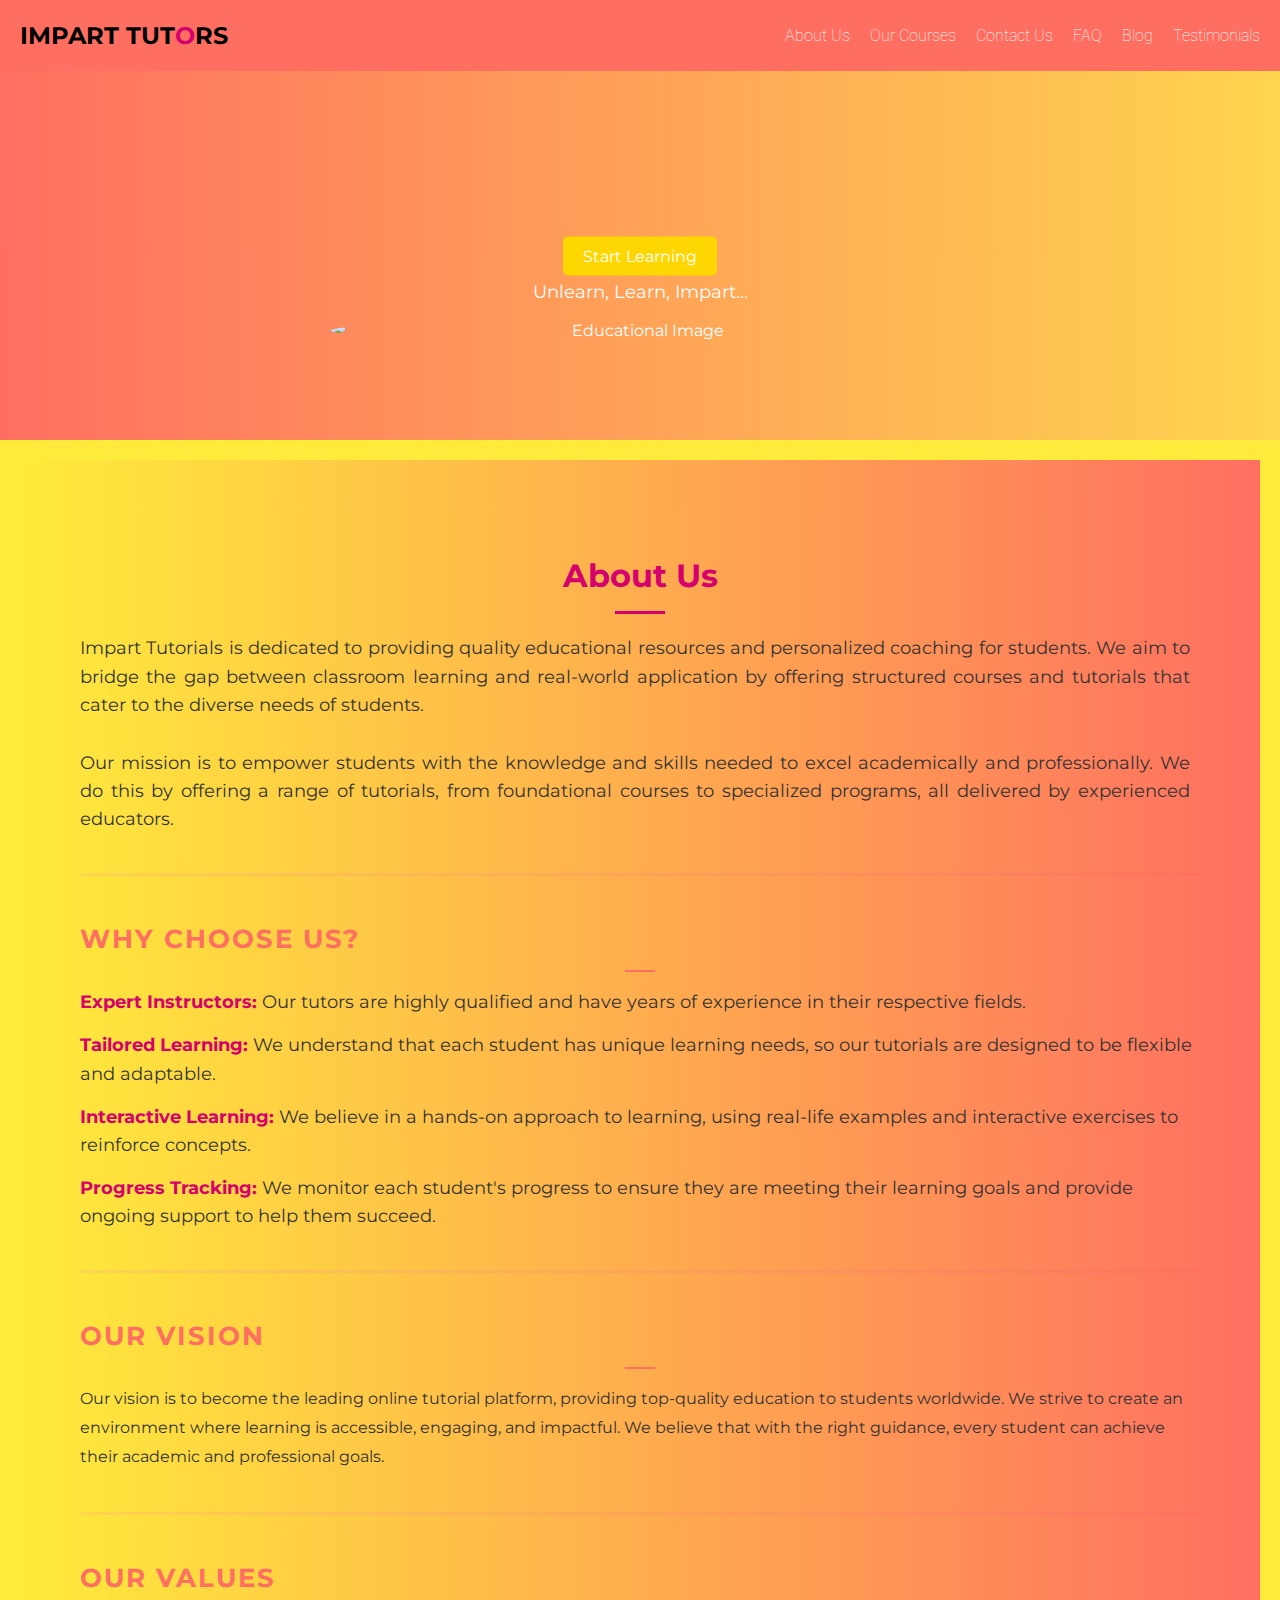
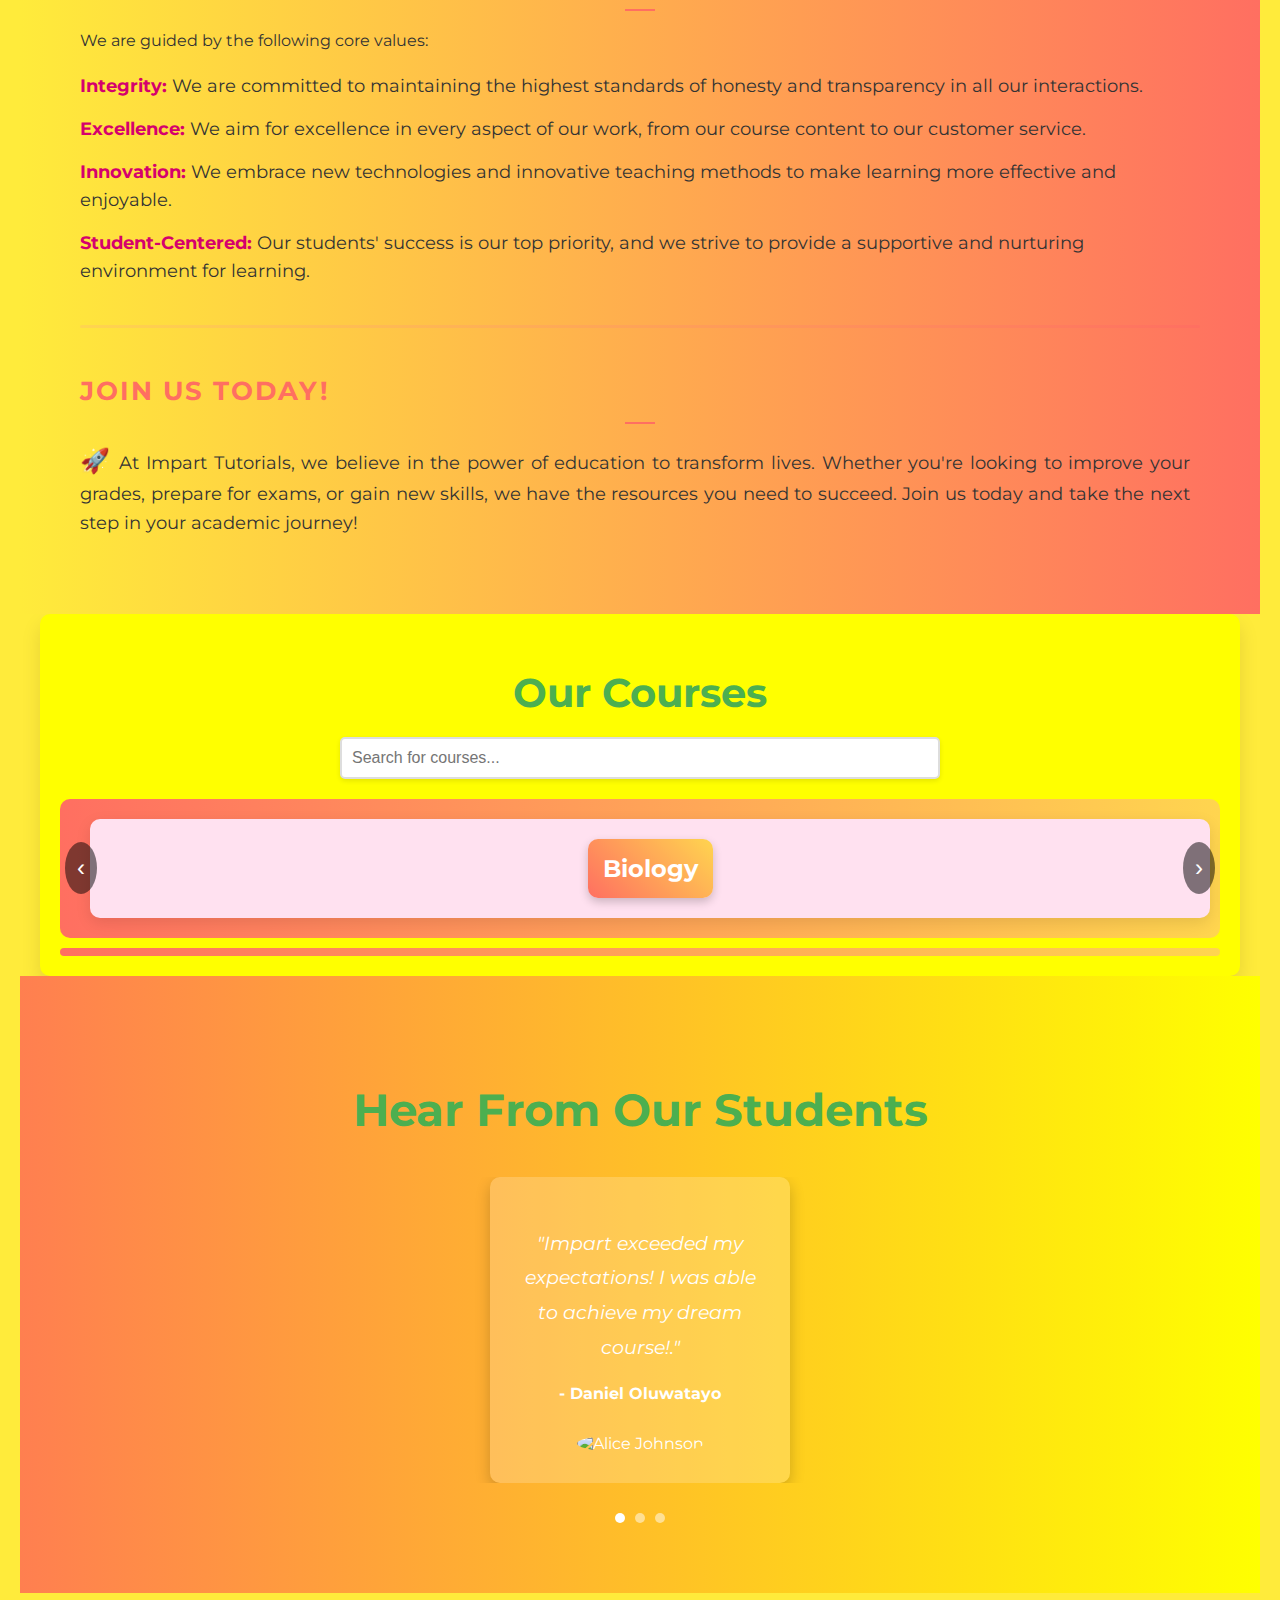
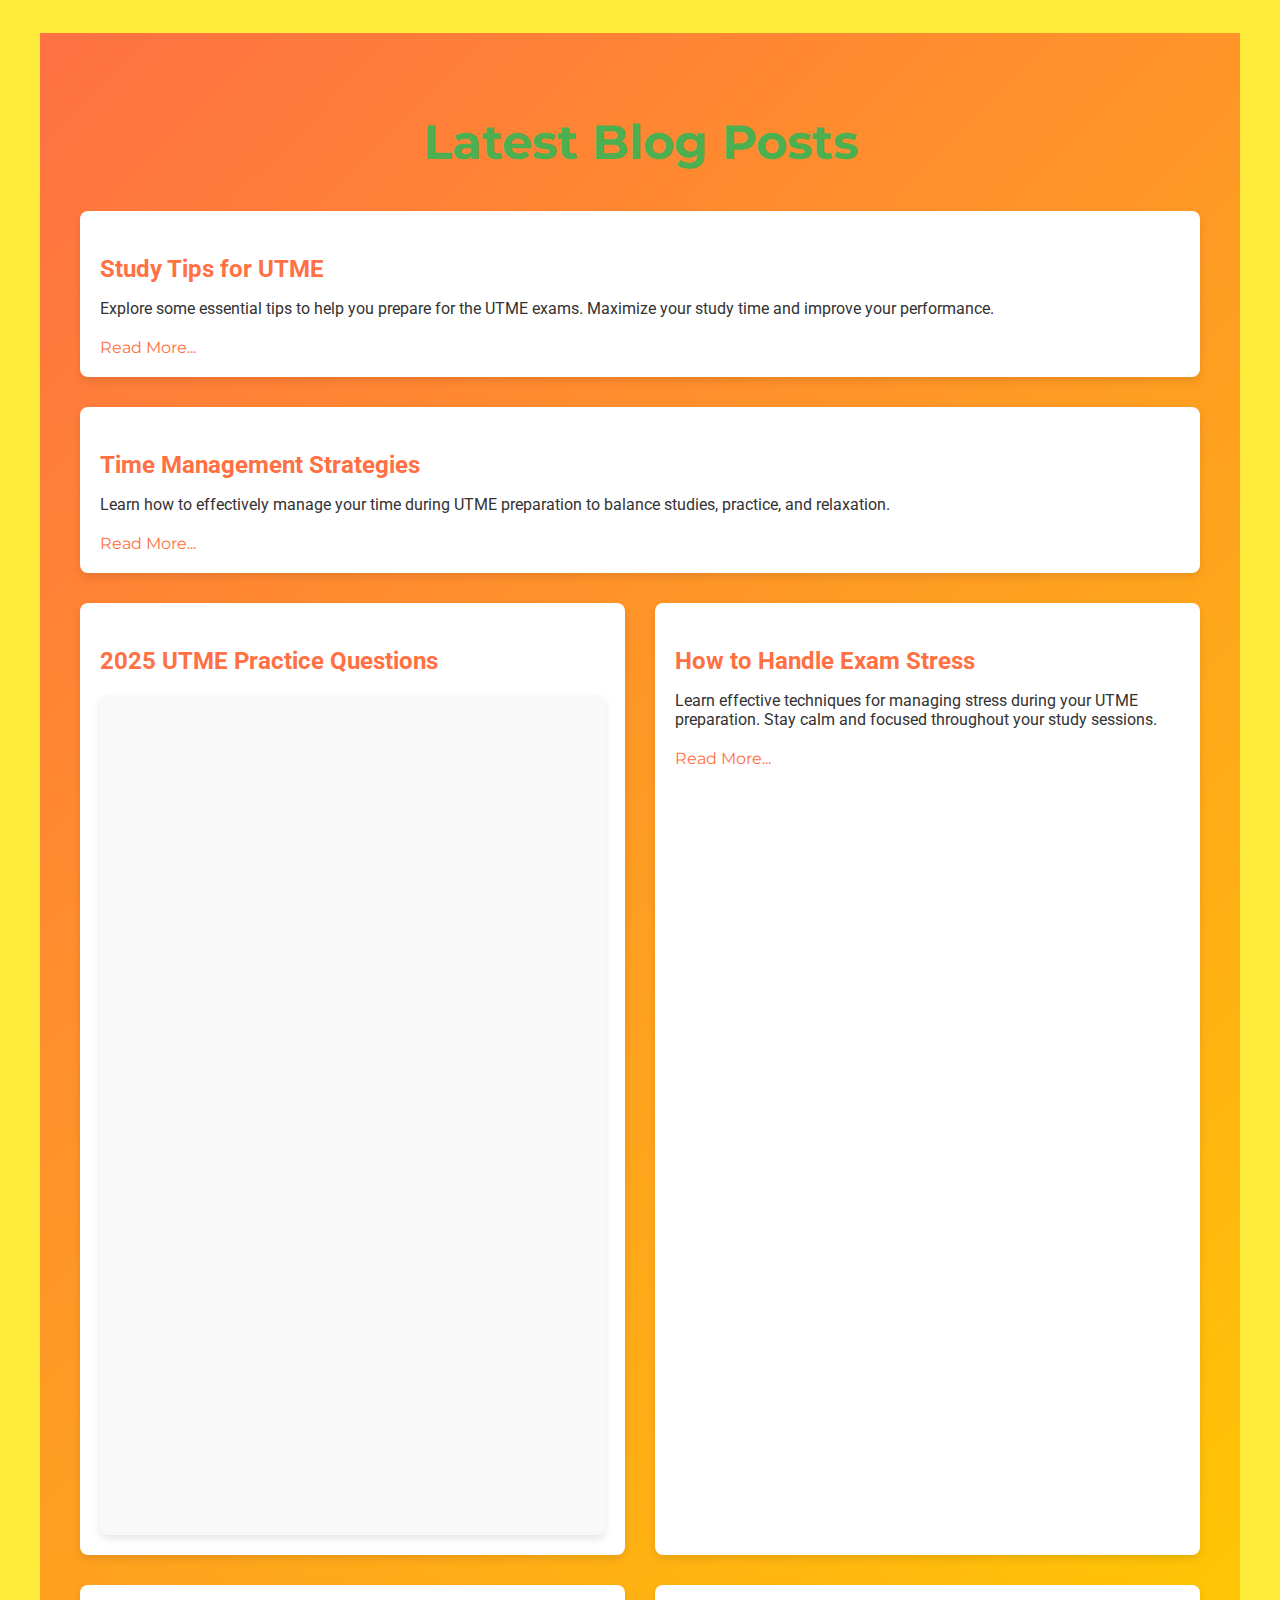
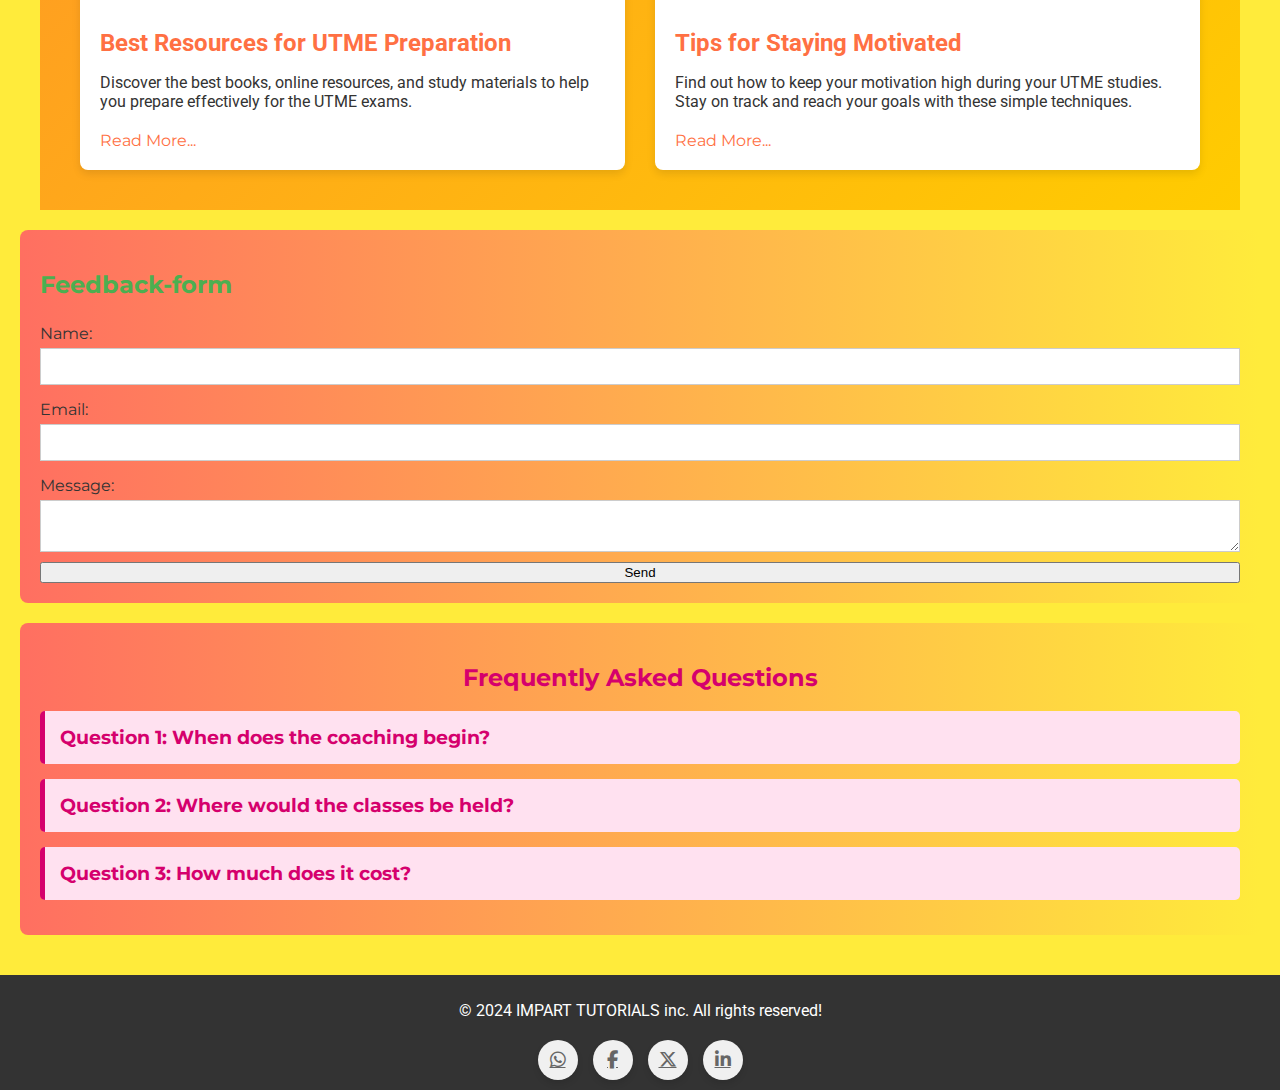
==== index.html @ 89759487 "first commit" ====
<!DOCTYPE html>
<html lang="en">
<head>
    <meta charset="UTF-8">
    <meta name="viewport" content="width=device-width, initial-scale=1.0">
    <meta name="quiz-level" content="UTME">
    <title>IMPART TUTORIALS</title>

    <link rel="stylesheet" href="styles.css">
    <link href="https://cdnjs.cloudflare.com/ajax/libs/font-awesome/6.6.0/css/all.min.css" rel="stylesheet">
    <script src="https://code.jquery.com/jquery-3.5.1.slim.min.js"></script>
    <link href="https://fonts.googleapis.com/css2?family=Montserrat:wght@700&display=swap" rel="stylesheet">
    <link href="https://fonts.googleapis.com/css2?family=Montserrat:wght@700&family=Roboto:wght@400;500&display=swap" rel="stylesheet">
    <link rel="icon" href="favicon (1).ico">

<!-- Google tag (gtag.js) analytics -->
<script async src="https://www.googletagmanager.com/gtag/js?id=G-R41VL94TC4"></script>
<script>
  window.dataLayer = window.dataLayer || [];
  function gtag(){dataLayer.push(arguments);}
  gtag('js', new Date());

  gtag('config', 'G-R41VL94TC4');
</script>
</head>
<!--Start of Tawk.to Script-->
<script type="text/javascript">
    var Tawk_API=Tawk_API||{}, Tawk_LoadStart=new Date();
    (function(){
    var s1=document.createElement("script"),s0=document.getElementsByTagName("script")[0];
    s1.async=true;
    s1.src='https://embed.tawk.to/6769a45f49e2fd8dfefcb362/1ifqak5ov';
    s1.charset='UTF-8';
    s1.setAttribute('crossorigin','*');
    s0.parentNode.insertBefore(s1,s0);
    })();
    </script>
    <!--End of Tawk.to Script-->
<body>

<header>
    <div class="logo">IMPART TUT<span class="highlight-logo">O</span>RS</div>
    <nav>
        <div class="menu-toggle" id="mobile-menu">
            <span class="bar"></span>
            <span class="bar"></span>
            <span class="bar"></span>
        </div>
        <ul class="nav-list">
            <li><a href="#about">About Us</a></li>
            <li><a href="#courses">Our Courses</a></li>
            <li><a href="#contact">Contact Us</a></li>
            <li><a href="#faq">FAQ</a></li>
            <li><a href="#blog">Blog</a></li> 
            <li><a href="#unique-testimonials">Testimonials</a></li>
        </ul>
    </nav>
</header>

<section class="hero">
    <h1 id="reveal-text"> Welcome to IMPART TUTORIALS </h1>
    <p>Unlearn, Learn, Impart...</p>
    <img class="img" src="https://images.unsplash.com/photo-1627423893729-3a79f48ff473?w=600&auto=format&fit=crop&q=60&ixlib=rb-4.0.3&ixid=M3wxMjA3fDB8MHxzZWFyY2h8MTB8fG5pZ2VyaWElMjBlZHVjYXRpb258ZW58MHx8MHx8fDA%3D" alt="Educational Image" class="background-image">
    <div class="content">
        <a href="#about" class="cta-button">Start Learning</a>
    </div>
</section>

<main>
    <section id="about">
        <div class="about-container">
            <h2 class="about-heading">About Us</h2>
            <p class="intro-text">Impart Tutorials is dedicated to providing quality educational resources and personalized coaching for students. We aim to bridge the gap between classroom learning and real-world application by offering structured courses and tutorials that cater to the diverse needs of students.</p>
            <p class="intro-text">Our mission is to empower students with the knowledge and skills needed to excel academically and professionally. We do this by offering a range of tutorials, from foundational courses to specialized programs, all delivered by experienced educators.</p>
            <div class="section-divider"></div>
            <h3 class="section-title">Why Choose Us?</h3>
            <ul class="features-list">
                <li><strong>Expert Instructors:</strong> Our tutors are highly qualified and have years of experience in their respective fields.</li>
                <li><strong>Tailored Learning:</strong> We understand that each student has unique learning needs, so our tutorials are designed to be flexible and adaptable.</li>
                <li><strong>Interactive Learning:</strong> We believe in a hands-on approach to learning, using real-life examples and interactive exercises to reinforce concepts.</li>
                <li><strong>Progress Tracking:</strong> We monitor each student's progress to ensure they are meeting their learning goals and provide ongoing support to help them succeed.</li>
            </ul>
            <div class="section-divider"></div>
            <h3 class="section-title">Our Vision</h3>
            <p class="vision-text">Our vision is to become the leading online tutorial platform, providing top-quality education to students worldwide. We strive to create an environment where learning is accessible, engaging, and impactful. We believe that with the right guidance, every student can achieve their academic and professional goals.</p>
            <div class="section-divider"></div>
            <h3 class="section-title">Our Values</h3>
            <p class="values-text">We are guided by the following core values:</p>
            <ul class="values-list">
                <li><strong>Integrity:</strong> We are committed to maintaining the highest standards of honesty and transparency in all our interactions.</li>
                <li><strong>Excellence:</strong> We aim for excellence in every aspect of our work, from our course content to our customer service.</li>
                <li><strong>Innovation:</strong> We embrace new technologies and innovative teaching methods to make learning more effective and enjoyable.</li>
                <li><strong>Student-Centered:</strong> Our students' success is our top priority, and we strive to provide a supportive and nurturing environment for learning.</li>
            </ul>
            <div class="section-divider"></div>
            <h3 class="section-title">Join Us Today!</h3>
            <p class="join-text">At Impart Tutorials, we believe in the power of education to transform lives. Whether you're looking to improve your grades, prepare for exams, or gain new skills, we have the resources you need to succeed. Join us today and take the next step in your academic journey!</p>
        </div>
    </section>
    
    <!-- Our Courses section -->
    <section id="courses">
        <h2>Our Courses</h2> 
        <div class="search-bar">
            <input type="text" id="search-input" placeholder="Search for courses...">
        </div>
        <div class="carousel">
            <button class="carousel-btn prev" onclick="navigateCarousel(-1)">&#8249;</button>
            <div class="carousel-container">
                <!-- Biology Course -->
                <div class="carousel-item">
                    <div class="course-name" onclick="toggleDescription(this, 'desc1')">
                        Biology
                    </div>
                    <div id="desc1" class="course-description">
                        Learn the fundamentals of biology with curated resources and quizzes.
                        <ul class="course-resources">
                            <li><a href="https://www.biologyonline.com" target="_blank">Biology Online Resources</a></li>
                            <li><a href="https://www.khanacademy.org/science/biology" target="_blank">Khan Academy Biology</a></li>
                            <li><a href="https://www.openstax.org/books/introduction-biology-2e/pages/1-introduction" target="_blank">OpenStax Biology</a></li>
                        </ul>
                    </div>
                </div>
                <!-- Chemistry Course -->
                <div class="carousel-item">
                    <div class="course-name" onclick="toggleDescription(this, 'desc2')">
                        Chemistry
                    </div>
                    <div id="desc2" class="course-description">
                        Explore chemical principles and concepts with interactive learning.
                        <ul class="course-resources">
                            <li><a href="https://www.chemguide.co.uk" target="_blank">Chemguide</a></li>
                            <li><a href="https://www.khanacademy.org/science/chemistry" target="_blank">Khan Academy Chemistry</a></li>
                            <li><a href="https://www.openstax.org/books/chemistry/pages/1-introduction" target="_blank">OpenStax Chemistry</a></li>
                        </ul>
                    </div>
                </div>
                <!-- Physics Course -->
                <div class="carousel-item">
                    <div class="course-name" onclick="toggleDescription(this, 'desc3')">
                        Physics
                    </div>
                    <div id="desc3" class="course-description">
                        Master physics theories with hands-on problems and explanations.
                        <ul class="course-resources">
                            <li><a href="https://www.physicsclassroom.com" target="_blank">The Physics Classroom</a></li>
                            <li><a href="https://www.khanacademy.org/science/physics" target="_blank">Khan Academy Physics</a></li>
                            <li><a href="https://www.openstax.org/books/college-physics/pages/1-introduction" target="_blank">OpenStax College Physics</a></li>
                        </ul>
                    </div>
                </div>
                <!-- English Course -->
                <div class="carousel-item">
                    <div class="course-name" onclick="toggleDescription(this, 'desc4')">
                        English
                    </div>
                    <div id="desc4" class="course-description">
                        Enhance your English grammar and vocabulary with interactive lessons.
                        <ul class="course-resources">
                            <li><a href="https://www.grammarly.com" target="_blank">Grammarly</a></li>
                            <li><a href="https://www.khanacademy.org/humanities/grammar" target="_blank">Khan Academy Grammar</a></li>
                            <li><a href="https://owl.purdue.edu/owl/purdue_owl.html" target="_blank">Purdue OWL</a></li>
                        </ul>
                    </div>
                </div>
                <!-- Mathematics Course -->
                <div class="carousel-item">
                    <div class="course-name" onclick="toggleDescription(this, 'desc5')">
                        Mathematics
                    </div>
                    <div id="desc5" class="course-description">
                        Master mathematics concepts with step-by-step tutorials and practice.
                        <ul class="course-resources">
                            <li><a href="https://www.khanacademy.org/math" target="_blank">Khan Academy Math</a></li>
                            <li><a href="https://www.mathway.com" target="_blank">Mathway</a></li>
                            <li><a href="https://www.openstax.org/books/algebra-and-trigonometry/pages/1-introduction" target="_blank">OpenStax Algebra</a></li>
                        </ul>
                    </div>
                </div>
            </div>
            <button class="carousel-btn next" onclick="navigateCarousel(1)">&#8250;</button>
        </div>
        <div id="progress-bar"></div>
    </section>
    <!-- end of our courses section -->

    <!-- testimonials section -->
    <section id="unique-testimonials" style="background: linear-gradient(90deg, coral, yellow); padding: 70px 20px; color: #fff; text-align: center; overflow: hidden;">
        <div style="max-width: 1200px; margin: 0 auto;">
          <h2 style="font-size: 2.8rem; font-weight: bold; margin-bottom: 40px; animation: uniqueFadeInDown 1s ease-out;">
            Hear From Our Students
          </h2>
          <div class="unique-slider" style="position: relative;">
            <!-- Testimonial 1 -->
            <div class="unique-testimonial-card active">
              <p style="font-size: 1.2rem; font-style: italic; line-height: 1.8;">
                "Impart exceeded my expectations! I was able to achieve my dream course!."
              </p>
              <p style="font-weight: bold; margin-top: 20px;">- Daniel Oluwatayo</p>
              <img src="https://plus.unsplash.com/premium_photo-1681493778951-adec2cee9706?fm=jpg&q=60&w=3000&ixlib=rb-4.0.3&ixid=M3wxMjA3fDB8MHxwaG90by1wYWdlfHx8fGVufDB8fHx8fA%3D%3D" alt="Alice Johnson" style="border-radius: 50%; margin-top: 15px; width: 120px; height: 120px; object-fit: cover;">
            </div>
            <!-- Testimonial 2 -->
            <div class="unique-testimonial-card">
              <p style="font-size: 1.2rem; font-style: italic; line-height: 1.8;">
                "I joined impart for 2024 UTME and I scored 328 after 3 years I was able to eventually get MBBS at UI!"
              </p>
              <p style="font-weight: bold; margin-top: 20px;">- Elijah Ogotunde</p>
              <img src="https://plus.unsplash.com/premium_photo-1677572452964-91e968d02d6a?q=80&w=1935&auto=format&fit=crop&ixlib=rb-4.0.3&ixid=M3wxMjA3fDB8MHxwaG90by1wYWdlfHx8fGVufDB8fHx8fA%3D%3D" alt="Bob Carter" style="border-radius: 50%; margin-top: 15px; width: 120px; height: 120px; object-fit: cover;">
            </div>
            <!-- Testimonial 3 -->
            <div class="unique-testimonial-card">
              <p style="font-size: 1.2rem; font-style: italic; line-height: 1.8;">
                "I went from scoring 175 in UTME 2023 to 313 in UTME 2024 after joining IMPART!"</p>."
              </p>
              <p style="font-weight: bold; margin-top: 20px;">- Tobi Adegboyega</p>
              <img src="https://images.unsplash.com/photo-1529390079861-591de354faf5?q=80&w=1770&auto=format&fit=crop&ixlib=rb-4.0.3&ixid=M3wxMjA3fDB8MHxwaG90by1wYWdlfHx8fGVufDB8fHx8fA%3D%3D" alt="Clara Martinez" style="border-radius: 50%; margin-top: 15px; width: 120px; height: 120px; object-fit: cover;">
            </div>
          </div>
          <!-- Navigation Dots -->
          <div class="unique-slider-dots" style="margin-top: 30px;">
            <span class="unique-dot active" onclick="goToUniqueSlide(0)"></span>
            <span class="unique-dot" onclick="goToUniqueSlide(1)"></span>
            <span class="unique-dot" onclick="goToUniqueSlide(2)"></span>
          </div>
        </div>
      </section>
      <!-- end of testimoniqls section -->
      

      <!-- blog section -->
    <div id="blog" class="blog-section">
        <div class="section-heading">
            <h2>Latest Blog Posts</h2>
        </div>
        <div class="blog-container">
            <!-- First Blog Post -->
            <div class="blog-post">
                <h3>Study Tips for UTME</h3>
                <p>Explore some essential tips to help you prepare for the UTME exams. Maximize your study time and improve your performance.</p>
                <a href="study.tips.html" class="read-more">Read More...</a>
            </div>
            
            <!-- Second Blog Post -->
            <div class="blog-post">
                <h3>Time Management Strategies</h3>
                <p>Learn how to effectively manage your time during UTME preparation to balance studies, practice, and relaxation.</p>
                <a href="time.mgt.html" class="read-more">Read More...</a>
            </div>
            
            <!-- Third Blog Post -->
            <div class="blog-post">
                <h3>2025 UTME Practice Questions</h3>
                <div class="google-form-container">
                    <iframe src="https://docs.google.com/forms/d/e/1FAIpQLSetfH1Skajbhyn2hlIaJOYTSqk4q2j_NPBWr6YU4kAnjeMPCQ/viewform?embedded=true" width="640" height="1781" frameborder="0" marginheight="0" marginwidth="0">Loading…</iframe>
                </div>
            </div>
    
            <!-- Fourth Blog Post -->
            <div class="blog-post">
                <h3>How to Handle Exam Stress</h3>
                <p>Learn effective techniques for managing stress during your UTME preparation. Stay calm and focused throughout your study sessions.</p>
                <a href="handle.exam.stress.html" class="read-more">Read More...</a>
            </div>
    
            <!-- Fifth Blog Post -->
            <div class="blog-post">
                <h3>Best Resources for UTME Preparation</h3>
                <p>Discover the best books, online resources, and study materials to help you prepare effectively for the UTME exams.</p>
                <a href="resources.utme.prep.html" class="read-more">Read More...</a>
            </div>
    
            <!-- Sixth Blog Post -->
            <div class="blog-post">
                <h3>Tips for Staying Motivated</h3>
                <p>Find out how to keep your motivation high during your UTME studies. Stay on track and reach your goals with these simple techniques.</p>
                <a href="staying.motivated.html" class="read-more">Read More...</a>
            </div>
        </div>
    </div>
    

       <!-- contact form section -->
    <section id="contact">
        <h2>Feedback-form</h2>
        <form id="contact-form" action="https://formspree.io/f/mvgooejq" method="POST">
            <label for="name">Name:</label>
            <input type="text" id="name" name="name" required>
        
            <label for="email">Email:</label>
            <input type="email" id="email" name="email" required>
        
            <label for="message">Message:</label>
            <textarea id="message" name="message" required></textarea>
        
            <button type="submit">Send</button>
        </form>

        <div id="feedback-message" style="display: none;"></div>
    </section>
    <!-- end of contact form section -->


    <!-- FAQ Section -->
    <section id="faq">
        <h2>Frequently Asked Questions</h2>
        <div class="faq-item">
            <h3>Question 1: When does the coaching begin?</h3>
            <p class="answer">Answer: OUr UTME online coaching would begin 6th of january 2025, and would span for a period of 3 months before the revision classes starts in april.</p>
        </div>
        <div class="faq-item">
            <h3>Question 2: Where would the classes be held?</h3>
            <p class="answer">Answer: the classes will be held on TELEGRAM beacuse of its robust storage features and easy access, however all other informations will be available on our whatsapp groups.</p>
        </div>
        <div class="faq-item">
            <h3>Question 3: How much does it cost?</h3>
            <p class="answer">Answer: The access fee for the 2025 UTME classes will cost #3000 per month, to get all other informations about payment and enquiries, you can click the whatsapp icon in the footer.</p>
        </div>
    </section>
            <!-- FAQ section ends -->
     </main>
  </body>

  <!-- footer section  -->
<footer>
    <p>&copy; 2024 IMPART TUTORIALS inc. All rights reserved!</p>
    <div class="social-icons">
        <a href="https://wa.me/+2349116264457" class="whatsapp" target="_blank" aria-label="WhatsApp">
            <i class="fab fa-whatsapp"></i>
        </a>
        <a href="https://www.facebook.com/profile.php?id=100074386887514" class="facebook" target="_blank" aria-label="Facebook">
            <i class="fab fa-facebook-f"></i>
        </a>
        <a href="https://x.com/pami_lerin310" class="x" target="_blank" aria-label="X">
            <i class="fab fa-x-twitter"></i>
        </a>
        <a href="https://www.linkedin.com/in/david-pamisi-4588a02a5/" class="linkedin" target="_blank" aria-label="LinkedIn">
            <i class="fab fa-linkedin-in"></i>
        </a>
    </div>    
</footer>
 <!-- footer section ends -->

<script src="script.js"></script>
</html>
---- styles.css ----
*
/* frontend styles */
 {
    box-sizing: border-box;
}
header {
    background-color: #FF6F61; /* Coral */
    color: white;
    display: flex;
    justify-content: space-between; /* Space between logo and nav */
    align-items: center;
    padding: 10px 20px;
    width: 100%; 
}
body {
    margin: 0;
    padding: 0;
    font-family: 'Montserrat', sans-serif; /* default font */
}
h1 {
    color: white; /* default color to white */
}
h2 {
    color: #4CAF50; /* Green */
}
h1, h2, h4, h5, h6 {
    font-family: 'Montserrat', sans-serif; /* Apply to headings */
    font-weight: 700; /* Set to bold */
}


/* logo styles */
.logo {
    font-size: 24px;
    font-weight: bold;
    color: black;
    display: inline-block;
    animation: shake 1s ease-in-out infinite; /* Shake animation with an infinite loop */
    animation-timing-function: ease-in-out;
}
@keyframes shake {
    0% { transform: rotate(0deg); }
    25% { transform: rotate(5deg); }
    50% { transform: rotate(-5deg); }                              /* Shake effect */
    75% { transform: rotate(5deg); }
    100% { transform: rotate(0deg); }
}
.logo {
    animation-delay: 0s;
    animation-iteration-count: 1; /* Each shake happens once before stopping */
    animation-timing-function: ease-in-out;
    animation-delay: 3s; 
}
.highlight-logo {
    color: #D5006D; /* Dark pink color for the letter O */
}
/* logo styles ends */

/* Hero Section Begins */

.hero h1 span {
    display: inline-block;
    transform: translateY(100%);                                 /* Style for individual letters */
    opacity: 0;
    animation: letterReveal 0.6s ease-out forwards;
}
.hero h1 span.highlight {
    color: #D5006D; /* Dark pink color for the letter O */
}
.hero h1 span.space {
    width: 10px; /* word spacing */
    display: inline-block;
}

/* Letter Reveal Animation */
@keyframes letterReveal {
    0% {
        transform: translateY(100%);
        opacity: 0;
    }
    100% {
        transform: translateY(0);
        opacity: 1;
    }
}
/* Responsive design for big/small screen sizes */
@media (max-width: 768px) { /* For tablets and smaller devices */
    .hero h1 {
        font-size: 28px; /* Smaller font size */
    }
    .hero h1 span.space {
        width: 15px; /* word spacing */
    }
}

@media (max-width: 480px) { /* phones */
    .hero h1 {
        font-size: 10px; /* Smaller font size */
    }
    .hero h1 span.space {
        width: 10px; /* word spacing */
    }
}
.hero {
    background: linear-gradient(to right, #FF6F61, #FFD54F);
    color: white;
    text-align: center;
    padding: 100px 20px;
    display: flex;
    flex-direction: column; /* Make it a column layout */
    justify-content: center; /* Vertically center content */
    align-items: center; /* Horizontally center content */
    position: relative; /* Ensure positioning context for child elements */
}
.hero h1 {
    font-size: 36px;
}
.hero p {
    font-size: 18px;
}
.cta-button {
    background-color: #FFD700; /* Gold */
    color: white;
    padding: 10px 20px;
    text-decoration: none;
    border-radius: 5px;
    transition: background-color 0.3s;
    margin-top: 20px; /* Space from the text */
}
.cta-button:hover {
    background-color: #FFC107; /* Darker Gold */
}

main {
    background-color: #FFEB3B; /* Yellow */
    padding: 20px;
}
.content {
    position: absolute;
    top: 50%;
    left: 50%;
    transform: translate(-50%, -50%);
    text-align: center;
    color: yellow;
}
/* Hero section styles ends */




/* background image styles begins*/                     
 img {
    border-radius: 50%;                                   
    height: auto;
    object-fit: cover;                                      
}
.background-image {
    position: relative;
    width: 100%; /* Full width of the container */
    height: 300px; 
    display: flex;
    justify-content: center;
    align-items: center;
    overflow: hidden;
}
 img {
    width: 90%; /* On smaller screens, image will take 90% of the container */
}
@media (min-width: 1024px) {
    img {
        width: 50%;  /* On larger screens, image will take 50% of the container */
    }
}
     /* background image style ends */



/* Navigation Styles */
nav {
    display: flex; /* Keep it as flex for layout */
}
.nav-list {
    list-style: none;
    display: flex; /* Use flexbox for horizontal layout */
    gap: 20px; /* Adds space between the items */
    margin-left: auto; /* Removes default margin */
    padding: 0; /* Removes default padding */
    justify-content: space-between;
    align-items: center;
    position: relative;
    font-family: 'Montserrat', sans-serif; /* Set default font */
}
.nav-list li {
    display: inline; /* Ensures items are in-line */
    padding: auto;
}
.nav-list a {
    text-decoration: none;
    color: white; /* Adjust the color as needed */
    transition: color 0.3s; /* Smooth transition for hover */
}
.nav-list a:hover {
    color: #FFD700; /* Change color on hover */
}



/* hamburger */
.menu-toggle {
    display: none; /* Hidden by default */
    flex-direction: column;
    cursor: pointer;
}
.bar {
    height: 3px;
    width: 25px;
    background-color: yellowgreen; /* Hamburger icon color */
    margin: 4px 0;
}
/* Responsive design */
@media (max-width: 768px) {
    .hero {
        padding: 80px 20px; /* Adjust padding for smaller screens */
    }
    .cta-button {
        margin-top: 30px; /* Add extra space on smaller screens */
    }
    .nav-list {
        display: none; /* Hide links on mobile */
    }
    .menu-toggle {
        display: flex; /* Show hamburger menu on mobile */
    }
    .nav-list.active {
        display: flex; /* Show links when active */
        flex-direction: column; /* Stack links vertically */
        align-items: center;
    }
}



/* FAQ Styles */
#faq {
    background-color: #ffecf5; /* Light pink background for the FAQ section */
    padding: 20px; /* Padding around the section */
    border-radius: 8px; /* Rounded corners */
    margin: 20px 0; /* Space above and below the section */
    background: linear-gradient(to right, #FF6F61, #FFD54F); /* Coral to Yellow */
    color: #333; /*for readability */
}
#faq h2 {
    color: #d5006d; /* Darker pink for the heading */
    text-align: center; /* Center the heading */
}
.faq-item {
    margin: 15px 0; /* Space between FAQ items */
    padding: 15px; /* Padding inside each item */
    background-color: #ffe1f0; /* Lighter pink background for FAQ items */
    border-left: 5px solid #d5006d; /* Dark pink left border */
    border-radius: 5px; /* Rounded corners */
    transition: background-color 0.3s; /* Smooth background change on hover */
}
.faq-item h3 {
    margin: 0; /* Remove margin from question */
    cursor: pointer; /* Change cursor to pointer for interactivity */
    color: #d5006d; /* Dark pink for question text */
}
.faq-item:hover {
    background-color: #ffd4e6; /* Change background on hover */
}
.faq-item p {
    margin-top: 5px; /* Space above answers */
    display: none; /* Hide answers by default */
    color: #333; /* Dark text for answers */
}



/* Feedback/contact-form Styles beginning */
form {
    display: flex;
    flex-direction: column;
}
form label {
    margin: 5px 0;
}
form input, form textarea {
    margin-bottom: 10px;
    padding: 10px;
    border: 1px solid #ccc;
}
.feedback-message {
    position: fixed; /* Fixed position to show at the bottom */
    bottom: 20px; /* Distance from the bottom */
    left: 50%; /* Center horizontally */
    transform: translateX(-50%); /* Centering adjustment */
    background-color: #fff; /* Background color */
    border: 1px solid green; /* Border color */
    padding: 10px 20px; /* Padding */
    border-radius: 5px; /* Rounded corners */
    z-index: 1000; /* Ensure it is on top */
    display: none; /* Hidden by default */
    opacity: 0; /* Start invisible */
    transition: opacity 0.5s ease; /* Smooth transition for fading in/out */
}
.feedback-message.show {
    display: block; /* Show the message */
    opacity: 1; /* Make it visible */
}
#contact {
    background: linear-gradient(to right, #FFD54F, #FF6F61); /* Yellow to Coral */
    padding: 20px;
    border-radius: 8px;
    margin: 20px 0;
    color: #333; /* Adjust text color for readability */
}
#contact {
    background-color: #ffecf5; 
    padding: 20px; 
    border-radius: 8px; 
    margin: 20px 0; 
}
/* contact-form end */




/* About styles Beginning */
#about {
    background: linear-gradient(to right, #FFEB3B, #FF6F61); /* Gradient from yellow to coral */
    position: relative;
    padding: 40px;
    font-family: 'Montserrat', sans-serif;
    color: #333;
    line-height: 1.8;
    font-size: 1rem;
}
#about::before {
    content: "";
    position: absolute;
    top: 0;
    left: 0;
    width: 100%;
    height: 100%;
    background: rgba(0, 0, 0, 0.2); /* Dark overlay for readability */
    z-index: -1;
}
.about-container {
    max-width: 1200px;
    margin: 0 auto;
    padding: 20px;
}
.about-heading {
    font-size: 2rem;
    color: #D5006D; /* Dark pink */
    text-align: center;
    margin-bottom: 20px;
    position: relative;
    padding-bottom: 10px;
}
.about-heading::after {
    content: '';
    display: block;
    width: 50px;
    height: 3px;
    background-color: #D5006D;
    position: absolute;
    bottom: 0;
    left: 50%;
    transform: translateX(-50%);
}
.intro-text {
    font-size: 1.1rem;
    margin-bottom: 30px;
    text-align: justify;
    padding-right: 10px;
    line-height: 1.6;
}
.section-divider {
    width: 100%;
    height: 3px;
    background: linear-gradient(90deg, #FFD54F, #FF6F61);
    margin: 40px 0;
    border-radius: 5px;
}
.section-title {
    font-size: 1.6rem;
    color: #FF6F61; /* Coral */
    text-transform: uppercase;
    letter-spacing: 2px;
    margin-top: 40px;
    margin-bottom: 15px;
    position: relative;
    padding-bottom: 10px;
}
.section-title::after {
    content: '';
    display: block;
    width: 30px;
    height: 2px;
    background-color: #FF6F61;
    position: absolute;
    bottom: 0;
    left: 50%;
    transform: translateX(-50%);
}
.features-list, .values-list {
    list-style: none;
    padding-left: 0;
    margin-bottom: 20px;
}
.features-list li, .values-list li {
    margin-bottom: 15px;
    font-size: 1.1rem;
    line-height: 1.6;
}
.features-list li strong, .values-list li strong {
    color: #D5006D;
}
.join-text {
    font-size: 1.1rem;
    line-height: 1.6;
    text-align: justify;
    padding-right: 10px;
}
.join-text::before {
    content: '🚀 ';
    font-size: 1.5rem;
    color: #FF6F61;
}
/* About Styles end */



/* general selectors */
#contact, #faq {
    background: linear-gradient(to right, #FF6F61, #FFEB3B); /* Gradient from coral to yellow */
    padding: 20px;
    border-radius: 8px;
    margin: 20px 0;
    color: #333;
    position: relative;
}
#contact::before, #faq::before{
    content: "";
    position: absolute;
    top: 0;
    left: 0;
    width: 100%;
    height: 100%;
    background: rgba(0, 0, 0, 0.1); /* Light dark overlay for readability */
    z-index: -1;
}
   /* general selectors end */




/* Navigation Styles */
header {
    background-color: #FF6F61; /* Coral */
    color: white;
    display: flex;
    justify-content: space-between; /* Space between logo and nav */
    align-self: center;
    padding: 10px 20px;
    width: 100%; /* Ensures header stretches across the top */
}
nav {
    display: flex; /* flex for layout */
}
.nav-list {
    list-style: none;
    display: flex; /* flexbox for horizontal layout */
    gap: 20px; /* Adds space between the items */
    margin-left: auto; /* Removes default margin */
    padding: 0; /* Removes default padding */
    justify-self: right;
    align-items: center;
    font-family: 'Roboto', sans-serif; 
    font-weight: 100;
}
.nav-list li {
    display: inline; /* Ensures items are in-line */
    padding: auto;
}
.nav-list a {
    text-decoration: none;
    color: white; 
    transition: color 0.3s; /* Smooth transition for hover */
}
.nav-list a:hover {
    color: #FFD700; /* Change color on hover */
}
/* Responsive design */
@media (max-width: 768px) {
    .hero {
        padding: 80px 20px; /* Adjust padding for smaller screens */
    }
    .cta-button {
        margin-top: 30px; /* Add extra space on smaller screens */
    }
    .nav-list {
        display: none; /* Hide links on mobile */
    }
    .menu-toggle {
        display: flex; /* Show hamburger menu on mobile */
    }
    .nav-list.active {
        display: flex; /* Show links when active */
        flex-direction: column; /* Stack links vertically */
      
    }
}




/* Blog Section Styles begins*/
.blog-section {
    background: linear-gradient(135deg, #ff7043, #ffcc00); /* Coral-Yellow gradient */
    padding: 40px;
    margin-top: 40px;
    max-width: 1200px; /* Limit maximum width for larger screens */
    margin-left: auto;
    margin-right: auto; 
}
.blog-section .section-heading {
    text-align: center;
    font-size: 2rem;
    color: #fff; /* White text for the section heading */
    margin-bottom: 30px;
}
.blog-container {
    display: grid;
    grid-template-columns: 1fr; /* Stacked layout by default for mobile */
    gap: 20px;
    justify-items: center; 
}
.blog-post {
    background: #fff;
    border-radius: 8px;
    box-shadow: 0 4px 8px rgba(0, 0, 0, 0.1);
    padding: 20px;
    box-sizing: border-box;
    transition: transform 0.3s ease, box-shadow 0.3s ease;
    width: 100%; /* Ensures the blog posts occupy full container width */
    max-width: 350px; /* Limit the width of the posts */
}
.blog-post h3 {
    font-size: 1.5rem;
    color: #ff7043; /* Coral color for blog post title */
    margin-bottom: 10px;
    font-family: 'Roboto', sans-serif;
}
.blog-post p {
    font-size: 1rem;
    color: #333;
    margin-bottom: 20px;
    font-family: 'Roboto', sans-serif;
}
.blog-post .read-more {
    font-size: 1rem;
    color: #ff7043;
    text-decoration: none;
    transition: color 0.3s ease;
}
.blog-post .read-more:hover {
    color: #ff5722; /* Slightly darker coral */
}
.blog-post:hover {
    transform: translateY(-10px);
    box-shadow: 0 8px 16px rgba(0, 0, 0, 0.2);
}
/* Google Form Container */
.google-form-container {
    width: 100%;
    margin-top: 20px;
    padding: 20px;
    background: #f9f9f9;
    border-radius: 8px;
    box-shadow: 0 4px 8px rgba(0, 0, 0, 0.1);
    display: flex;
    justify-content: center;
    align-items: center;
}
.google-form-container iframe {
    width: 100%;       /* Ensure iframe takes full width of the container */
    max-width: 700px; /* Limits iframe width to avoid excess space */
    height: 800px;   /* Maintain a fixed height for the form */
    border: none;
}
/* Desktop View: Display blog posts side-by-side, with first two spanning full width */
@media (min-width: 768px) {
    .blog-container {
        grid-template-columns: 1fr 1fr; /* Two columns layout */
        gap: 30px;
    }
    .blog-post:nth-child(1), .blog-post:nth-child(2) {
        grid-column: span 2; /* Make the first two blog posts take the full width */
        max-width: 100%; /* Full width for these posts */
    }
    .blog-post {
        max-width: 100%; 
    }
}
@media (max-width: 768px) {
    .blog-container {                                   /* Mobile View: Stack blog posts on top each other */
        grid-template-columns: 1fr;
    }
}
/* blog styles ends */




/* Courses Section Styling begins*/
#courses {
    background: yellow;
    padding: 20px;
    margin: 0 auto;
    max-width: 1200px;
    box-shadow: 0 10px 20px rgba(0, 0, 0, 0.1);
    border-radius: 10px;
}
#courses h2 {
    text-align: center;
    font-size: 2.5rem;
    font-weight: bold;                   /* Title */
    color: #4CAF50;
    margin-bottom: 20px;
}
.search-bar {
    text-align: center;
    margin-bottom: 20px;
}
.search-bar input {
    width: 80%;
    max-width: 600px;
    padding: 10px;                           /* Search Bar Styling */
    font-size: 1rem;
    border: 2px solid #ddd;
    border-radius: 5px;
    box-shadow: 0 2px 5px rgba(0, 0, 0, 0.1);
}
/* Courses Carousel Styling */
.carousel {
    position: relative;
    overflow: hidden;
    background: linear-gradient(to right, #FF6F61, #FFD54F);
    padding: 20px;
    border-radius: 10px;
    width: 100%; /* Ensure carousel takes full width */
}
.carousel-container {
    display: flex;
    transition: transform 0.5s ease-in-out;                           /* Carousel Container */
    width: 100%; /* Ensure the container is 100% width */
}
.carousel-item {
    flex: 0 0 100%;          /* each item takes up 100% of the container's width */
    box-sizing: border-box; /* Prevents padding from affecting width */
    padding: 20px;
    background: #ffe1f0;
    border-radius: 10px;
    box-shadow: 0 5px 15px rgba(0, 0, 0, 0.1);                   /* Ensure no part of the item overflows */
    margin: 0 10px;
    transition: transform 0.3s ease, box-shadow 0.3s ease;
    display: flex;
    justify-content: center;
    align-items: center;
}
.course-name {
    font-size: 1.5rem;
    font-weight: bold;
    text-align: center;
    padding: 15px;
    background: linear-gradient(45deg, #FF6F61, #FFD54F);             /* Course Name */
    color: white;
    border-radius: 10px;
    box-shadow: 0 4px 10px rgba(0, 0, 0, 0.2);
    transition: transform 0.3s ease, box-shadow 0.3s ease;
    cursor: pointer;
}
.course-name:hover {
    transform: scale(1.1);
    box-shadow: 0 6px 15px rgba(0, 0, 0, 0.3);
}
/* Course Description */
.course-description {
    padding: 10px;
    background: rgba(255, 111, 97, 0.1);
    border-left: 5px solid #FF6F61;
    border-radius: 5px;
    font-size: 1rem;
    margin-top: 10px;
    display: none;
    opacity: 0;
    max-height: 0; /* Start with a collapsed state */
    overflow: hidden;
    transition: opacity 0.3s ease, max-height 0.3s ease; /* Smooth transition */
}
.course-description.open {
    display: block;
    opacity: 1;
    max-height: 500px; /* Set a reasonable maximum height for open state */
}
.course-resources {
    list-style: none;
    padding-left: 20px;
    margin-top: 10px;
}                                                          /* Course Resources */
.course-resources a {
    text-decoration: none;
    color: #007bff;
    font-size: 1rem;
}
.course-resources a:hover {
    text-decoration: underline;
}
#progress-bar {
    height: 8px;
    background: linear-gradient(to right, #FF6F61, #FFD54F);                 /* Progress Bar */
    border-radius: 4px;
    transition: width 0.5s ease-in-out;
    margin-top: 10px;
}
.carousel-btn {
    position: absolute;
    top: 50%;
    transform: translateY(-50%);
    z-index: 10;
    background: rgba(0, 0, 0, 0.5);                                     /* Navigation Buttons for Our Courses */
    color: #fff;
    border-radius: 50%;
    padding: 12px;
    cursor: pointer;
    font-size: 1.5rem;
    border: none;
}
.carousel-btn.prev {
    left: 5px;
}
.carousel-btn.next {
    right: 5px;
}
.empty-search-result {
    text-align: center;
    font-size: 1.2rem;
    color: #FF6F61;                                           /* Empty Search Result Message */
    margin-top: 20px;
}
@media (max-width: 768px) {
    #courses {
        padding: 10px;
    }
    .search-bar input {
        width: 90%;
    }
    .carousel-item {
        padding: 15px;                                            /* Responsive Design for Courses */
        margin: 0 5px;
    }
    .carousel-btn {
        padding: 8px;
        font-size: 1.2rem;
    }
}
  /* our courses section end */
 



/* testimonials section begins */
@keyframes uniqueFadeInDown {
    from { opacity: 0; transform: translateY(-20px); }
    to { opacity: 1; transform: translateY(0); }
  }
  @keyframes uniqueFadeInScale {                                 /* Animations */
    from { opacity: 0; transform: scale(0.9); }    
    to { opacity: 1; transform: scale(1); }
  }
  .unique-slider {
    display: flex;
    justify-content: center;
    gap: 30px;                                                     /* Slider */
    overflow: hidden;
    position: relative;
  }
  .unique-testimonial-card {
    background: rgba(255, 255, 255, 0.2);
    border-radius: 10px;
    padding: 30px;
    width: 300px;
    box-shadow: 0 6px 15px rgba(0, 0, 0, 0.2);
    text-align: center;
    transform: scale(0.9);
    opacity: 0;
    transition: transform 0.3s, opacity 0.3s;
    display: none;
  }
  .unique-testimonial-card.active {
    transform: scale(1);
    opacity: 1;
    display: block;
  }
  .unique-slider-dots {
    display: flex;
    justify-content: center;                                                
    gap: 10px;                                                         /* Dots */
  }
  .unique-dot {
    width: 10px;
    height: 10px;
    background: rgba(255, 255, 255, 0.5);
    border-radius: 50%;
    cursor: pointer;
    transition: background 0.3s;
  }
  .unique-dot.active {
    background: white;
  }
  /* tetimonials styles ends */


  /* Footer styles begins */
footer {
    background-color: #333;
    color: white;
    text-align: center;
    padding: 10px 0;
    width: 100%;
    font-family: 'Roboto', sans-serif;
}
.social-icons {
    display: flex;
    justify-content: center;                                /* Social Icons Container */
    gap: 15px;
    margin-top: 20px;
}
.social-icons a {
    display: inline-flex;
    align-items: center;
    justify-content: center;
    width: 40px;  
    height: 40px;                                             /* Individual Icons - Base Style */
    border-radius: 50%; 
    font-size: 18px;  
    background-color: #f0f0f0; 
    color: #666; /* Neutral icon color */
    transition: all 0.3s ease-in-out;
    box-shadow: 0 4px 6px rgba(0, 0, 0, 0.1); /* Subtle shadow */
}
.social-icons a:hover {
    transform: translateY(-5px); /* Lift effect */
    box-shadow: 0 6px 10px rgba(0, 0, 0, 0.2); 
}
.social-icons .whatsapp:hover {
    background-color: #25D366; /* WhatsApp green */
    color: white;
}
.social-icons .facebook:hover {
    background-color: #1877F2; /* Facebook blue */
    color: white;
}
.social-icons .x:hover {
    background-color: #000000; /* Black for X */
    color: white;
}
.social-icons .linkedin:hover {
    background-color: #0077B5; /* LinkedIn blue */
    color: gray;
}

/* footer et. icons end */
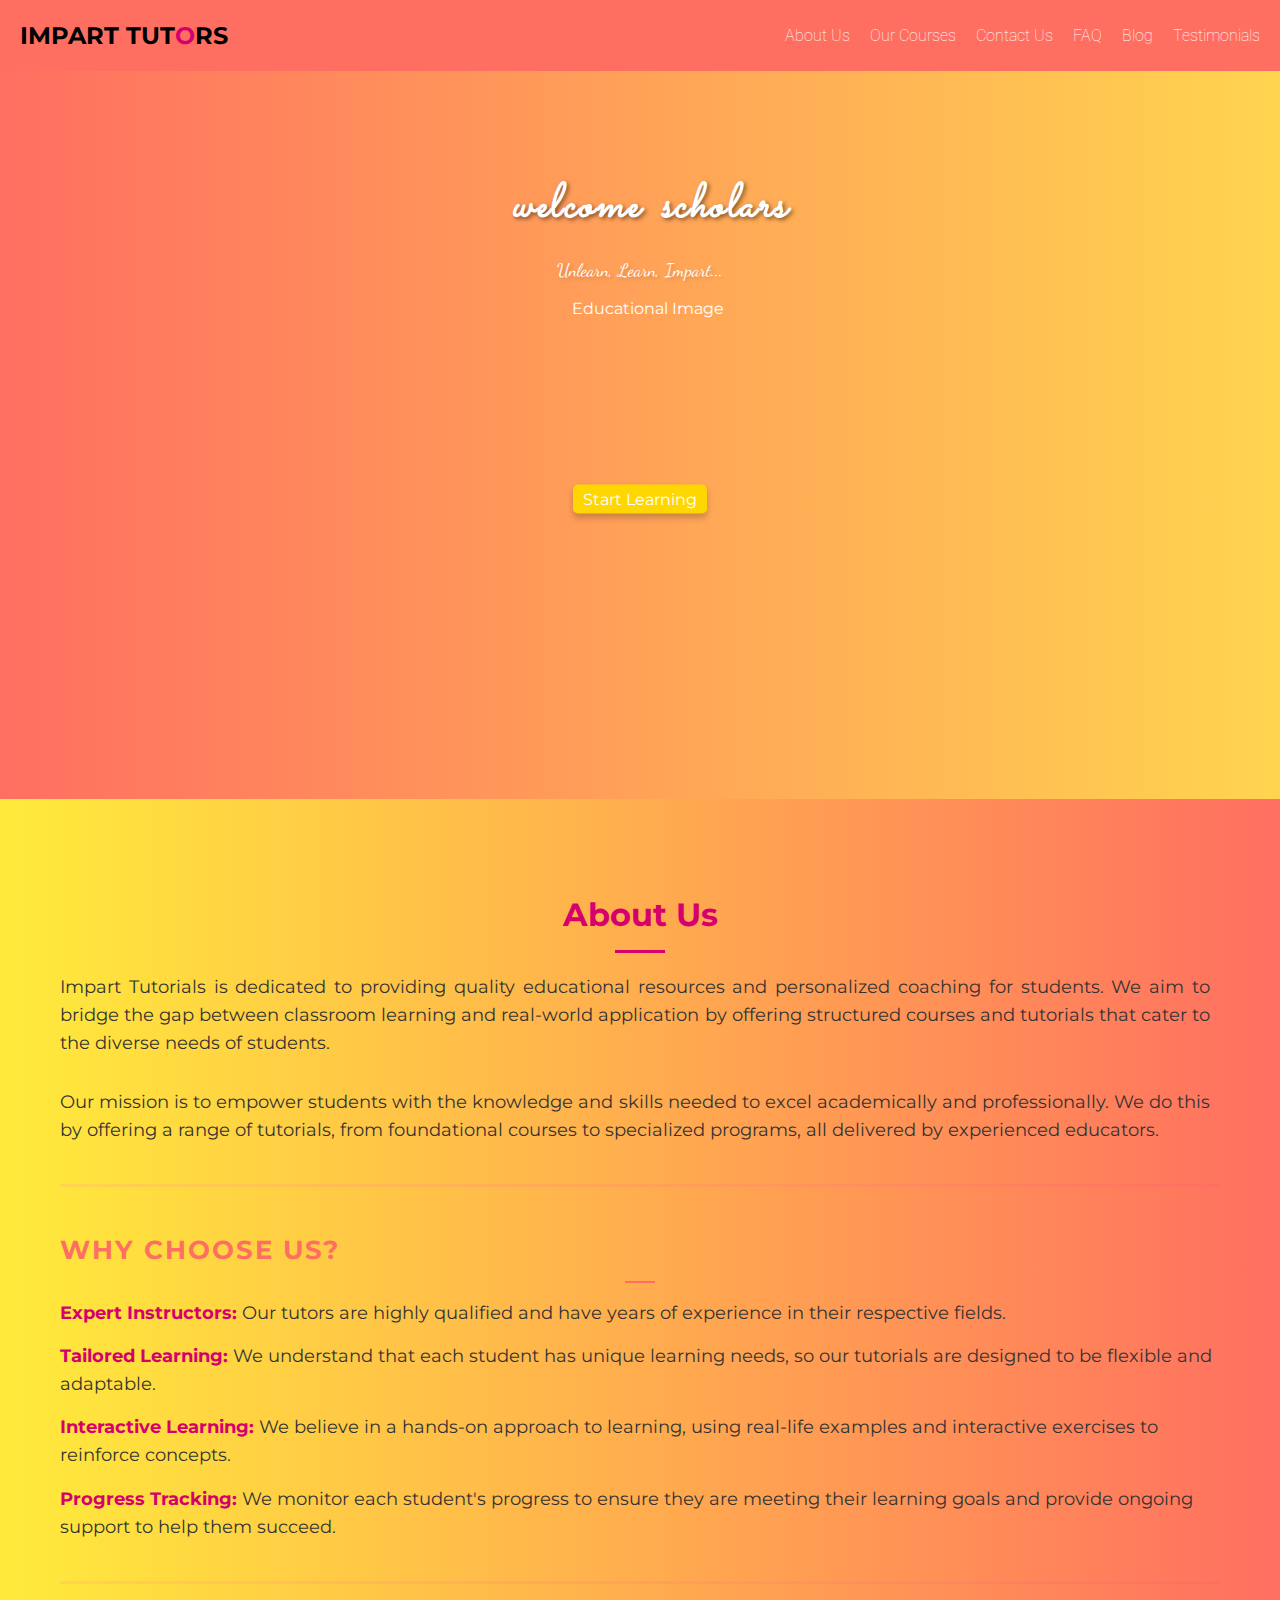
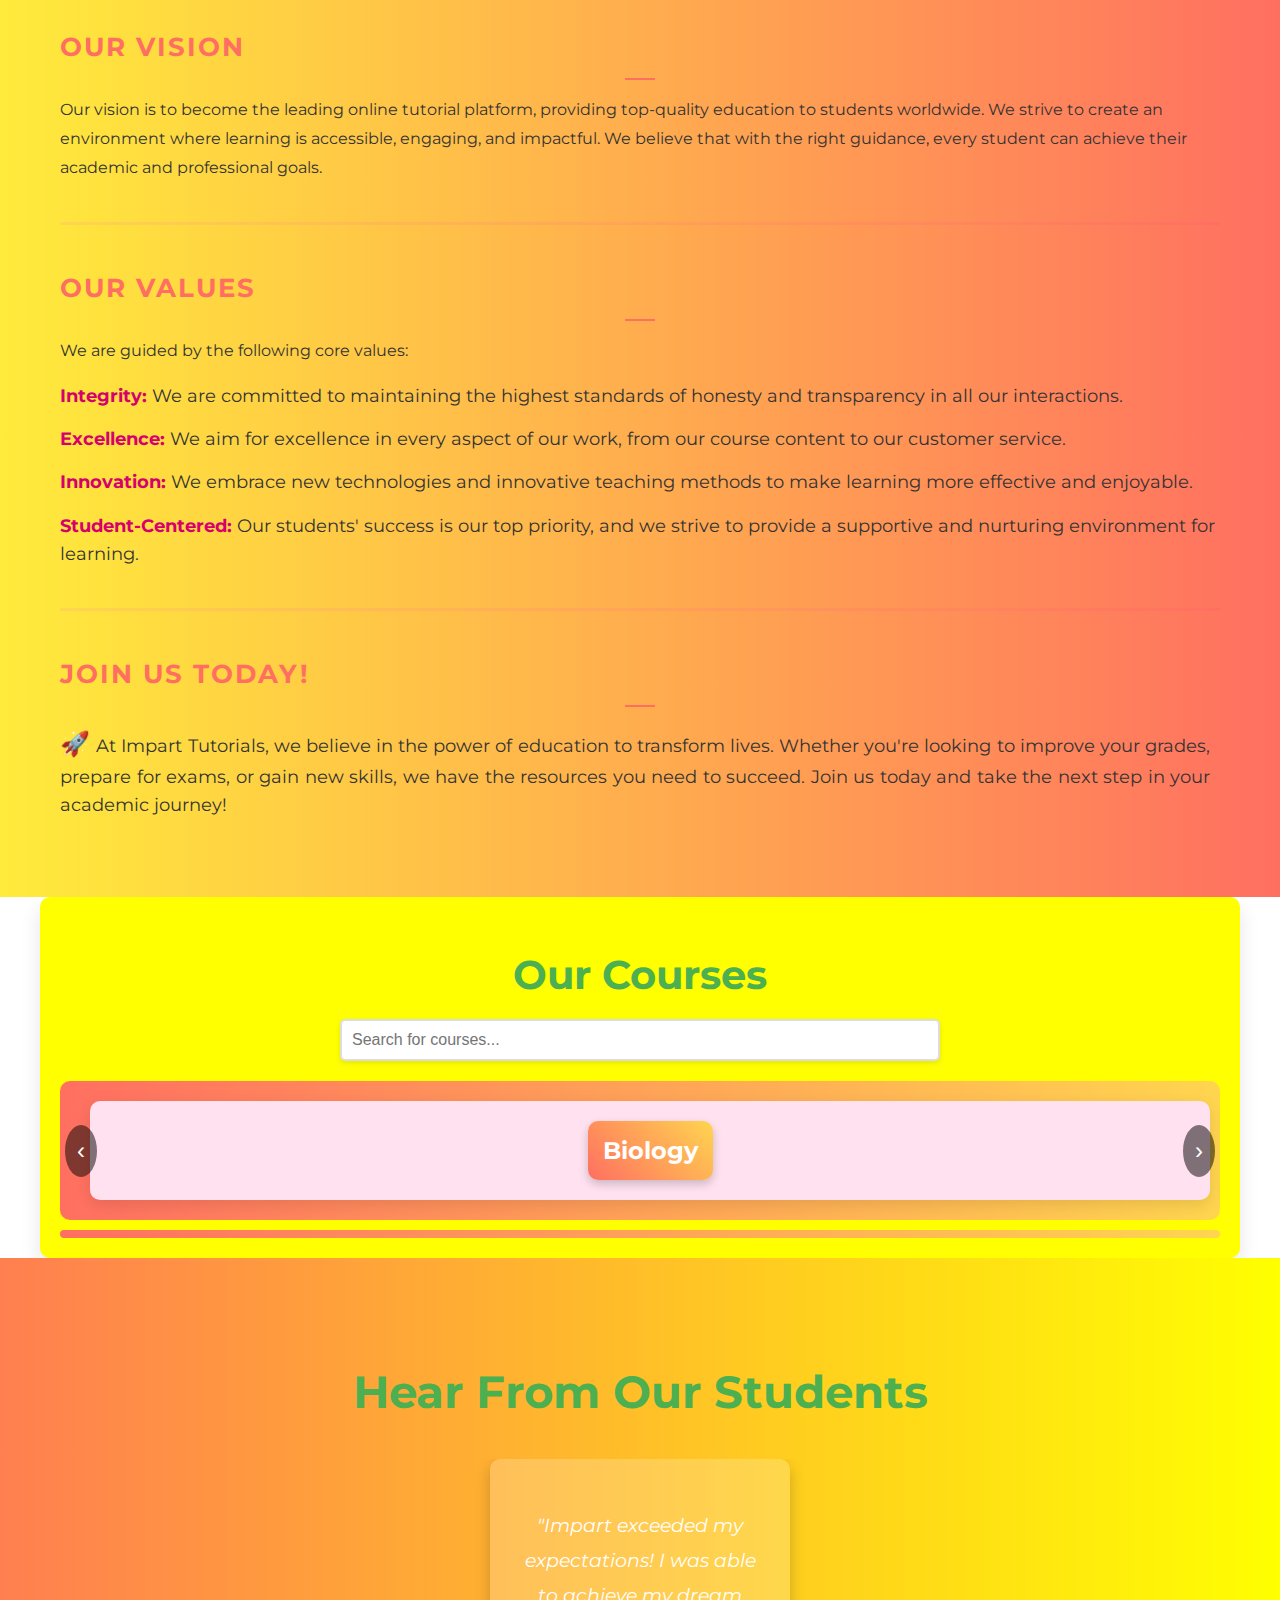
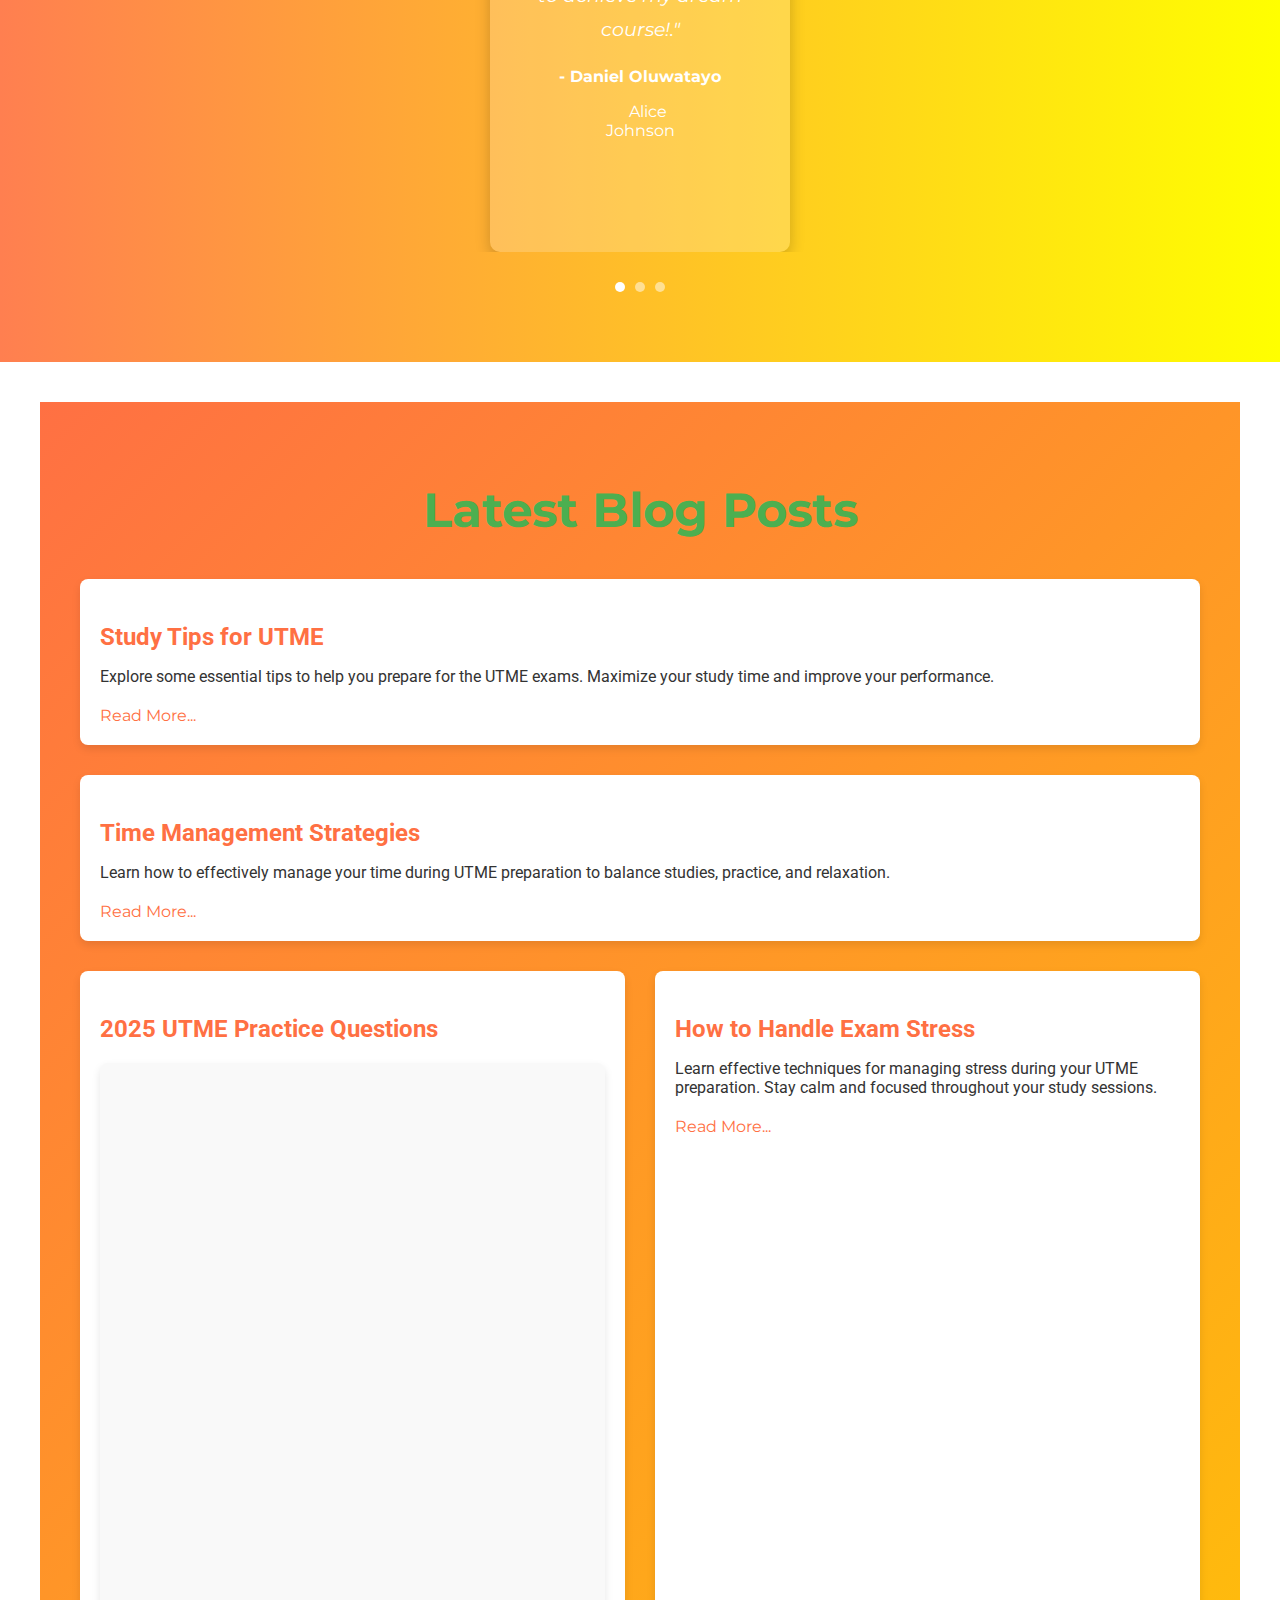
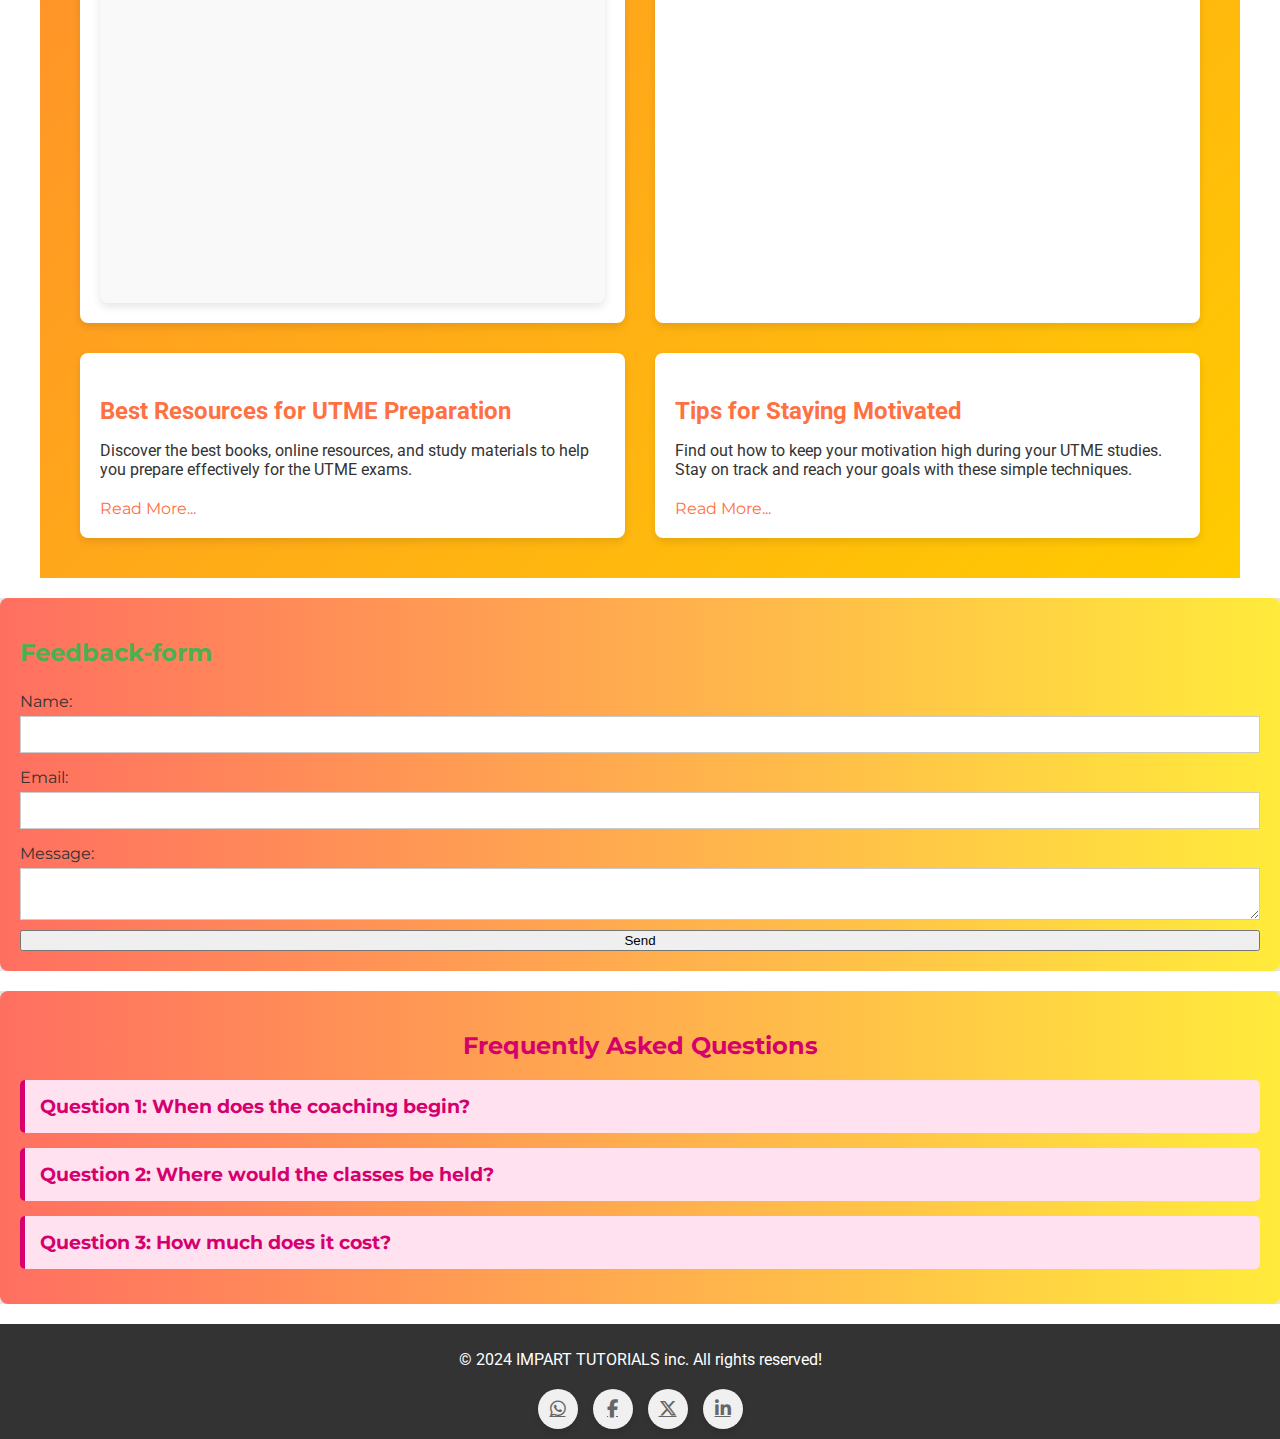
==== commit 4f88bfa1: "hero mod" ====
--- a/index.html
+++ b/index.html
@@ -4,15 +4,27 @@
     <meta charset="UTF-8">
     <meta name="viewport" content="width=device-width, initial-scale=1.0">
     <meta name="quiz-level" content="UTME">
+    <meta charset="UTF-8">
+    <meta name="viewport" content="width=device-width, initial-scale=1.0">
+   <meta name="description" content="Impart Tutorials offers expert tutoring for UTME students in subjects like Biology, Chemistry, and more. Enhance your academic skills with us.">
+   <meta name="keywords" content="UTME, tutoring, Biology, Chemistry, Impart Tutorials, online education, student success">
+   <meta name="author" content="Impart Tutorials">
+   <meta name="robots" content="index, follow">
+   <meta http-equiv="X-UA-Compatible" content="IE=edge">
+
     <title>IMPART TUTORIALS</title>
-
+    
     <link rel="stylesheet" href="styles.css">
     <link href="https://cdnjs.cloudflare.com/ajax/libs/font-awesome/6.6.0/css/all.min.css" rel="stylesheet">
     <script src="https://code.jquery.com/jquery-3.5.1.slim.min.js"></script>
     <link href="https://fonts.googleapis.com/css2?family=Montserrat:wght@700&display=swap" rel="stylesheet">
     <link href="https://fonts.googleapis.com/css2?family=Montserrat:wght@700&family=Roboto:wght@400;500&display=swap" rel="stylesheet">
     <link rel="icon" href="favicon (1).ico">
-
+    <link href="https://fonts.googleapis.com/css2?family=Dancing+Script:wght@400;700&display=swap" rel="stylesheet">
+        <!-- Sacramento font -->
+        <link href="https://fonts.googleapis.com/css2?family=Sacramento&display=swap" rel="stylesheet">
+    
+    
 <!-- Google tag (gtag.js) analytics -->
 <script async src="https://www.googletagmanager.com/gtag/js?id=G-R41VL94TC4"></script>
 <script>
@@ -58,14 +70,14 @@
 </header>
 
 <section class="hero">
-    <h1 id="reveal-text"> Welcome to IMPART TUTORIALS </h1>
+    <h1   id="reveal-text"> <span class="first-letter" >W</span>elcome scholars</h1>
     <p>Unlearn, Learn, Impart...</p>
-    <img class="img" src="https://images.unsplash.com/photo-1627423893729-3a79f48ff473?w=600&auto=format&fit=crop&q=60&ixlib=rb-4.0.3&ixid=M3wxMjA3fDB8MHxzZWFyY2h8MTB8fG5pZ2VyaWElMjBlZHVjYXRpb258ZW58MHx8MHx8fDA%3D" alt="Educational Image" class="background-image">
     <div class="content">
-        <a href="#about" class="cta-button">Start Learning</a>
+      <img class="background-image" src="https://images.unsplash.com/photo-1627423893729-3a79f48ff473?w=600&auto=format&fit=crop&q=60&ixlib=rb-4.0.3&ixid=M3wxMjA3fDB8MHxzZWFyY2h8MTB8fG5pZ2VyaWElMjBlZHVjYXRpb258ZW58MHx8MHx8fDA%3D" alt="Educational Image">
+      <a href="#about" class="cta-button">Start Learning</a>
     </div>
-</section>
-
+  </section>
+  
 <main>
     <section id="about">
         <div class="about-container">
--- a/styles.css
+++ b/styles.css
@@ -56,24 +56,87 @@
 }
 /* logo styles ends */
 
-/* Hero Section Begins */
-
-.hero h1 span {
+/* Hero Section Styles */
+.hero {
+    background: linear-gradient(to right, #FF6F61, #FFD54F); /* Coral-yellow gradient */
+    color: white;
+    text-align: center;
+    padding: 100px 20px;
+    display: flex;
+    flex-direction: column; /* Vertical alignment */
+    justify-content: center; /* Vertically center content */
+    align-items: center; /* Horizontally center content */
+    position: relative; /* Relative positioning for absolute children */
+  }
+  .hero p {
+    font-size: 18px;
+  }
+  
+ /* Content positioning (image and button) */
+ .content {
+    position: relative;
+    display: flex;
+    justify-content: center; /* Horizontally center the content */
+    align-items: center; /* Vertically center the content */
+    width: 100%;
+    height: 400px; /* Set a specific height for the image container */
+  }
+  .hero h1 {
+    font-family: 'Sacramento', cursive; /* Cursive font */
+    font-weight: bold; /* Make the text bold */
+    font-style: italic; /* Italicize the text */
+    text-transform: lowercase; /* Keep all letters lowercase */
+    letter-spacing: 1.5px;
+    font-size: 100px; /* Consistent font size */
+    color: #F5F5F5; /* Text color */
+    text-align: center;
+    margin: 0; /* No extra margins */
+}
+/* For the first letter (W in Welcome) */
+ .first-letter {
+    text-transform: uppercase; /* Make the first letter uppercase */
+    font-size: 200px; /* Larger font size for the first letter */
+
+}
+.hero p {
+    font-size: 18px;
+    font-family: 'Dancing Script', cursive;
+    text-shadow: 2px 2px 4px rgba(0, 0, 0, 0.2); /* Adds shadow for emphasis */
+}
+#reveal-text {
+    color: #ffffff; /* White */
+    text-shadow: 2px 2px 4px rgba(0, 0, 0, 0.5); /* Subtle shadow for contrast */
+    font-size: 3rem;
+    font-weight: bold;
+}
+/* Responsive adjustments for tablets */
+@media (max-width: 768px) {
+    .hero h1 {
+        font-size: 60px; /* Adjust font size for tablets */
+    }
+
+    .first-letter {
+        font-size: 90px; /* First letter size for tablets */
+    }
+}
+/* Responsive adjustments for mobile phones */
+@media (max-width: 480px) {
+    .hero h1 {
+        font-size: 40px; /* Adjust font size for mobile screens */
+    }
+
+     .first-letter {
+        font-size: 60px; /* First letter size for mobile screens */
+    }
+}
+
+.hero h1 span.space {
+    width: 20px; /* word spacing */
     display: inline-block;
-    transform: translateY(100%);                                 /* Style for individual letters */
-    opacity: 0;
-    animation: letterReveal 0.6s ease-out forwards;
-}
-.hero h1 span.highlight {
-    color: #D5006D; /* Dark pink color for the letter O */
-}
-.hero h1 span.space {
-    width: 10px; /* word spacing */
-    display: inline-block;
 }
 
 /* Letter Reveal Animation */
-@keyframes letterReveal {
+@keyframes reveal-text {
     0% {
         transform: translateY(100%);
         opacity: 0;
@@ -83,97 +146,49 @@
         opacity: 1;
     }
 }
-/* Responsive design for big/small screen sizes */
-@media (max-width: 768px) { /* For tablets and smaller devices */
-    .hero h1 {
-        font-size: 28px; /* Smaller font size */
-    }
-    .hero h1 span.space {
-        width: 15px; /* word spacing */
-    }
-}
-
-@media (max-width: 480px) { /* phones */
-    .hero h1 {
-        font-size: 10px; /* Smaller font size */
-    }
-    .hero h1 span.space {
-        width: 10px; /* word spacing */
-    }
-}
-.hero {
-    background: linear-gradient(to right, #FF6F61, #FFD54F);
+
+.cta-button {
+    position: absolute;
+    top: 50%; /* Center vertically */
+    left: 50%; /* Center horizontally */
+    transform: translate(-50%, -50%); /* Offset by 50% of its own size */
+    background-color: #FFD700; /* Gold color for button */
     color: white;
-    text-align: center;
-    padding: 100px 20px;
-    display: flex;
-    flex-direction: column; /* Make it a column layout */
-    justify-content: center; /* Vertically center content */
-    align-items: center; /* Horizontally center content */
-    position: relative; /* Ensure positioning context for child elements */
-}
-.hero h1 {
-    font-size: 36px;
-}
-.hero p {
-    font-size: 18px;
-}
-.cta-button {
-    background-color: #FFD700; /* Gold */
-    color: white;
-    padding: 10px 20px;
+    padding: 5px 10px;
     text-decoration: none;
     border-radius: 5px;
     transition: background-color 0.3s;
-    margin-top: 20px; /* Space from the text */
+    font-size: 1rem;
+    box-shadow: 0px 4px 6px rgba(0, 0, 0, 0.2); /* Optional shadow */
+    border: none;
+    cursor: pointer;
 }
 .cta-button:hover {
-    background-color: #FFC107; /* Darker Gold */
-}
-
-main {
-    background-color: #FFEB3B; /* Yellow */
-    padding: 20px;
-}
-.content {
-    position: absolute;
-    top: 50%;
-    left: 50%;
-    transform: translate(-50%, -50%);
-    text-align: center;
-    color: yellow;
-}
-/* Hero section styles ends */
-
-
-
-
-/* background image styles begins*/                     
- img {
-    border-radius: 50%;                                   
-    height: auto;
-    object-fit: cover;                                      
-}
+    background-color: #FFC107; /* Darker Gold on hover */
+}
+
+
+/* background image styles begins */                     
+img {
+    border-radius: 50%;  
+    object-fit: cover;   
+    width: 50vw;        
+    height: 40vh;        
+    display: block;     
+    margin: 0 auto;      
+}
+
 .background-image {
     position: relative;
-    width: 100%; /* Full width of the container */
-    height: 300px; 
-    display: flex;
-    justify-content: center;
-    align-items: center;
+    width: 100%;         /* Full width of the container */
+    height: 100%;        /* Full height of the container */
+    display: flex;
+    justify-content: center; /* Horizontally centers the image */
+    align-items: center;    /* Vertically centers the image */
     overflow: hidden;
 }
- img {
-    width: 90%; /* On smaller screens, image will take 90% of the container */
-}
-@media (min-width: 1024px) {
-    img {
-        width: 50%;  /* On larger screens, image will take 50% of the container */
-    }
-}
-     /* background image style ends */
-
-
+
+/* background image styles ends */
 
 /* Navigation Styles */
 nav {
